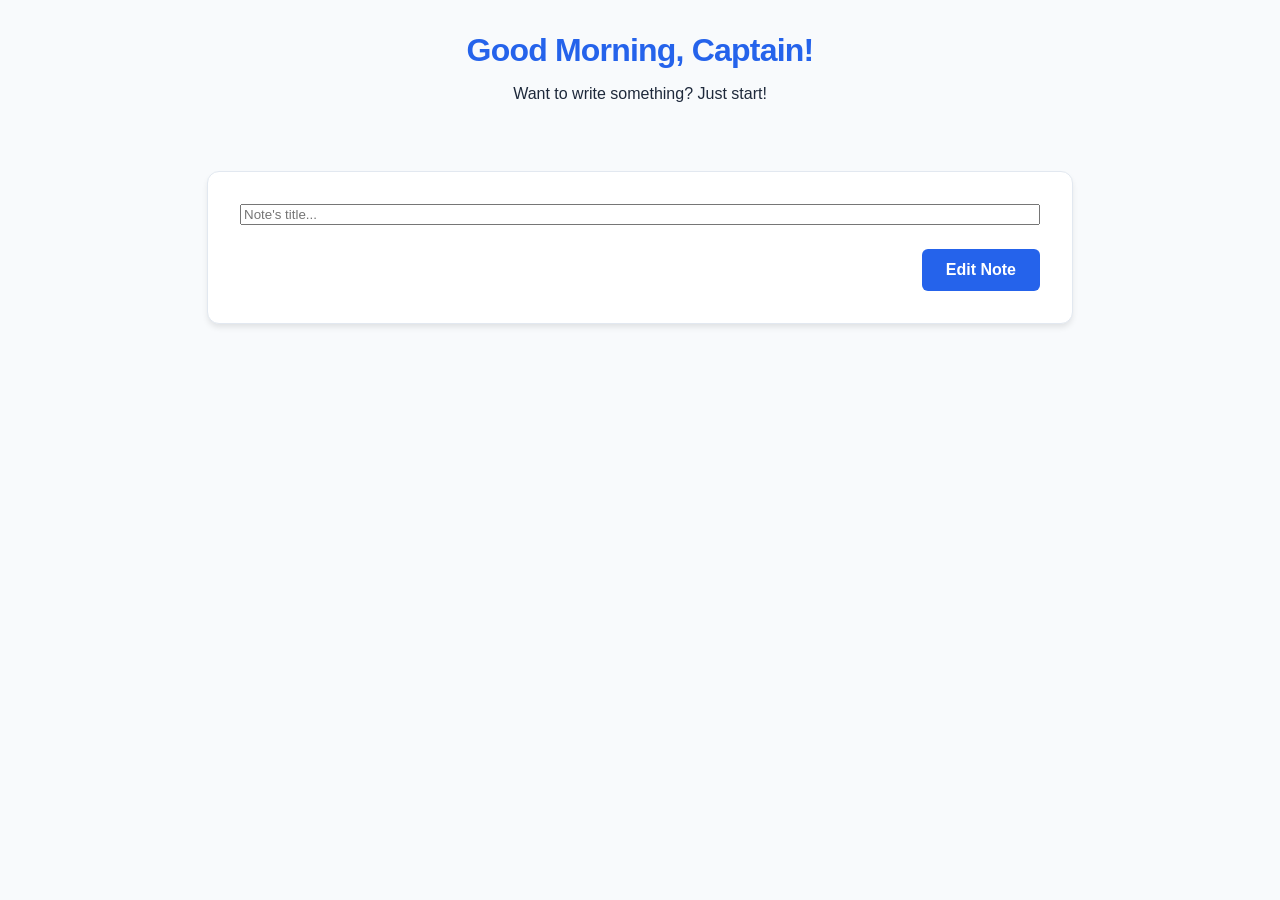
==== templates/index.html @ 64d4c450 "feat: Nova página e handler Home, mudanças em respostas de Save Correção de bug ao salvar novas info" ====
<!DOCTYPE html>
<html lang="pt-br">
<head>
    <meta charset="UTF-8">
    <meta name="viewport" content="width=device-width, initial-scale=1.0">
    <title>NASS</title>
    <style>
        :root {
            --primary-color: #2563eb;
            --primary-hover: #1d4ed8;
            --bg-color: #f8fafc;
            --text-color: #1e293b;
            --card-bg: #ffffff;
            --border-color: #e2e8f0;
        }

        body {
            font-family: 'Inter', -apple-system, sans-serif;
            background-color: var(--bg-color);
            color: var(--text-color);
            margin: 0;
            display: flex;
            flex-direction: column;
            min-height: 100vh;
        }

        header {
            padding: 2rem 1rem;
            text-align: center;
        }

        h1 {
            font-weight: 700;
            letter-spacing: -0.025em;
            margin: 0;
            color: var(--primary-color);
        }

        main {
            flex: 1;
            display: flex;
            justify-content: center;
            align-items: flex-start; /* Alinha ao topo para não sumir em telas pequenas */
            padding: 20px;
        }

        .container {
            background: var(--card-bg);
            padding: 2rem;
            border-radius: 12px;
            box-shadow: 0 4px 6px -1px rgb(0 0 0 / 0.1);
            width: 100%;
            max-width: 800px;
            border: 1px solid var(--border-color);
        }

        form {
            display: flex;
            flex-direction: column;
            gap: 1.5rem; /* Espaço entre o texto e o botão */
        }

        textarea {
            width: 100%;
            min-height: 400px;
            padding: 1rem;
            border: 1px solid var(--border-color);
            border-radius: 8px;
            font-family: 'Fira Code', monospace; /* Fonte mono para código/notas */
            font-size: 1rem;
            resize: vertical;
            box-sizing: border-box;
            outline: none;
            transition: border-color 0.2s;
        }

        textarea:focus {
            border-color: var(--primary-color);
            box-shadow: 0 0 0 3px rgba(37, 99, 235, 0.1);
        }

        button {
            background-color: var(--primary-color);
            color: white;
            padding: 0.75rem 1.5rem;
            border: none;
            border-radius: 6px;
            font-size: 1rem;
            font-weight: 600;
            cursor: pointer;
            transition: background-color 0.2s, transform 0.1s;
            align-self: flex-end; /* Alinha o botão à direita, embaixo da caixa */
        }

        button:hover {
            background-color: var(--primary-hover);
        }

        button:active {
            transform: scale(0.98);
        }
    </style>
</head>
<body>

    <header>
        <h1>Good Morning, Captain!</h1>
        <div> 
        	<p> Want to write something? Just start! </p>
        </div>
    </header>

    <main>
        <div class="container">
            <form action="/edit/" method="POST">
                <input type="text" name="title" placeholder="Note's title..."></textarea>
                <button type="submit">Edit Note</button>
            </form>
        </div>
    </main>

</body>
</html>
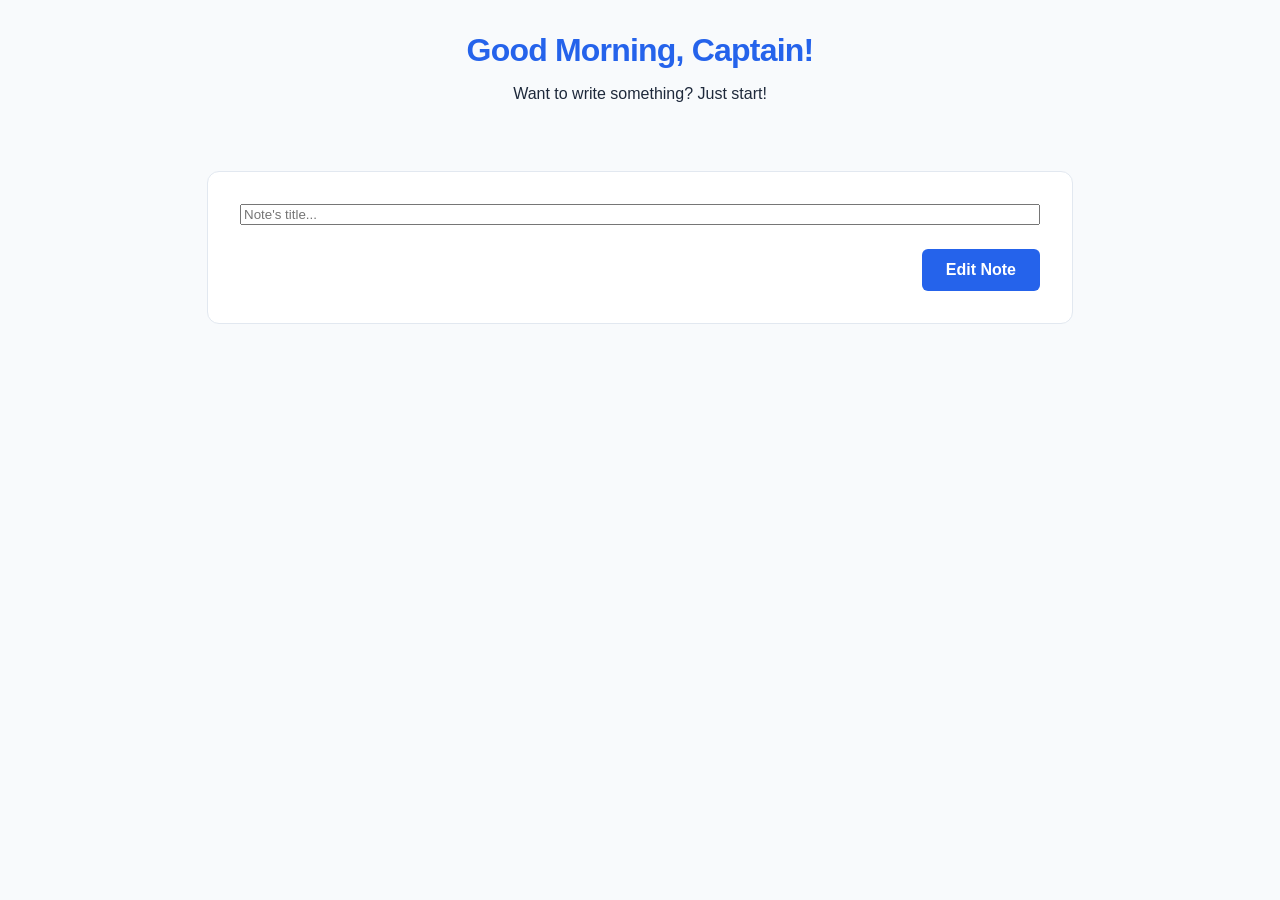
==== commit 04ab6ad4: "feat: FileServer /static/ Para dividir html, css e js foi criado o FileServer /static/ responsável p" ====
--- a/templates/index.html
+++ b/templates/index.html
@@ -4,102 +4,8 @@
     <meta charset="UTF-8">
     <meta name="viewport" content="width=device-width, initial-scale=1.0">
     <title>NASS</title>
-    <style>
-        :root {
-            --primary-color: #2563eb;
-            --primary-hover: #1d4ed8;
-            --bg-color: #f8fafc;
-            --text-color: #1e293b;
-            --card-bg: #ffffff;
-            --border-color: #e2e8f0;
-        }
 
-        body {
-            font-family: 'Inter', -apple-system, sans-serif;
-            background-color: var(--bg-color);
-            color: var(--text-color);
-            margin: 0;
-            display: flex;
-            flex-direction: column;
-            min-height: 100vh;
-        }
-
-        header {
-            padding: 2rem 1rem;
-            text-align: center;
-        }
-
-        h1 {
-            font-weight: 700;
-            letter-spacing: -0.025em;
-            margin: 0;
-            color: var(--primary-color);
-        }
-
-        main {
-            flex: 1;
-            display: flex;
-            justify-content: center;
-            align-items: flex-start; /* Alinha ao topo para não sumir em telas pequenas */
-            padding: 20px;
-        }
-
-        .container {
-            background: var(--card-bg);
-            padding: 2rem;
-            border-radius: 12px;
-            box-shadow: 0 4px 6px -1px rgb(0 0 0 / 0.1);
-            width: 100%;
-            max-width: 800px;
-            border: 1px solid var(--border-color);
-        }
-
-        form {
-            display: flex;
-            flex-direction: column;
-            gap: 1.5rem; /* Espaço entre o texto e o botão */
-        }
-
-        textarea {
-            width: 100%;
-            min-height: 400px;
-            padding: 1rem;
-            border: 1px solid var(--border-color);
-            border-radius: 8px;
-            font-family: 'Fira Code', monospace; /* Fonte mono para código/notas */
-            font-size: 1rem;
-            resize: vertical;
-            box-sizing: border-box;
-            outline: none;
-            transition: border-color 0.2s;
-        }
-
-        textarea:focus {
-            border-color: var(--primary-color);
-            box-shadow: 0 0 0 3px rgba(37, 99, 235, 0.1);
-        }
-
-        button {
-            background-color: var(--primary-color);
-            color: white;
-            padding: 0.75rem 1.5rem;
-            border: none;
-            border-radius: 6px;
-            font-size: 1rem;
-            font-weight: 600;
-            cursor: pointer;
-            transition: background-color 0.2s, transform 0.1s;
-            align-self: flex-end; /* Alinha o botão à direita, embaixo da caixa */
-        }
-
-        button:hover {
-            background-color: var(--primary-hover);
-        }
-
-        button:active {
-            transform: scale(0.98);
-        }
-    </style>
+    <link rel="stylesheet" href="/static/style/style.css">
 </head>
 <body>
 
--- a/static/style/style.css
+++ b/static/style/style.css
@@ -0,0 +1,96 @@
+:root {
+	--primary-color: #2563eb;
+	--primary-hover: #1d4ed8;
+	--bg-color: #f8fafc;
+	--text-color: #1e293b;
+	--card-bg: #ffffff;
+	--border-color: #e2e8f0;
+}
+
+body {
+	font-family: 'Inter', -apple-system, sans-serif;
+	background-color: var(--bg-color);
+	color: var(--text-color);
+	margin: 0;
+	display: flex;
+	flex-direction: column;
+	min-height: 100vh;
+}
+
+header {
+	padding: 2rem 1rem;
+	text-align: center;
+}
+
+h1 {
+	font-weight: 700;
+	letter-spacing: -0.025em;
+	margin: 0;
+	color: var(--primary-color);
+}
+
+main {
+	flex: 1;
+	display: flex;
+	justify-content: center;
+	align-items: flex-start; /* Alinha ao topo para não sumir em telas pequenas */
+	padding: 20px;
+}
+
+.container {
+	background: var(--card-bg);
+	padding: 2rem;
+	border-radius: 12px;
+	width: 100%;
+	max-width: 800px;
+	border: 1px solid var(--border-color);
+}
+
+
+form {
+	display: flex;
+	flex-direction: column;
+	gap: 1.5rem; /* Espaço entre o texto e o botão */
+}
+
+
+textarea {
+	width: 100%;
+	min-height: 400px;
+	padding: 1rem;
+	border: 1px solid var(--border-color);
+	border-radius: 8px;
+	font-family: 'Fira Code', monospace; /* Fonte mono para código/notas */
+	font-size: 1rem;
+	resize: vertical;
+	box-sizing: border-box;
+	outline: none;
+	transition: border-color 0.2s;
+}
+
+textarea:focus {
+	border-color: var(--primary-color);
+	box-shadow: 0 0 0 3px rgba(37, 99, 235, 0.1);
+}
+
+
+button {
+	background-color: var(--primary-color);
+	color: white;
+	padding: 0.75rem 1.5rem;
+	border: none;
+	border-radius: 6px;
+	font-size: 1rem;
+	font-weight: 600;
+	cursor: pointer;
+	transition: background-color 0.2s, transform 0.1s;
+	align-self: flex-end; /* Alinha o botão à direita, embaixo da caixa */
+}
+
+button:hover {
+	background-color: var(--primary-hover);
+}
+
+button:active {
+	transform: scale(0.98);
+}
